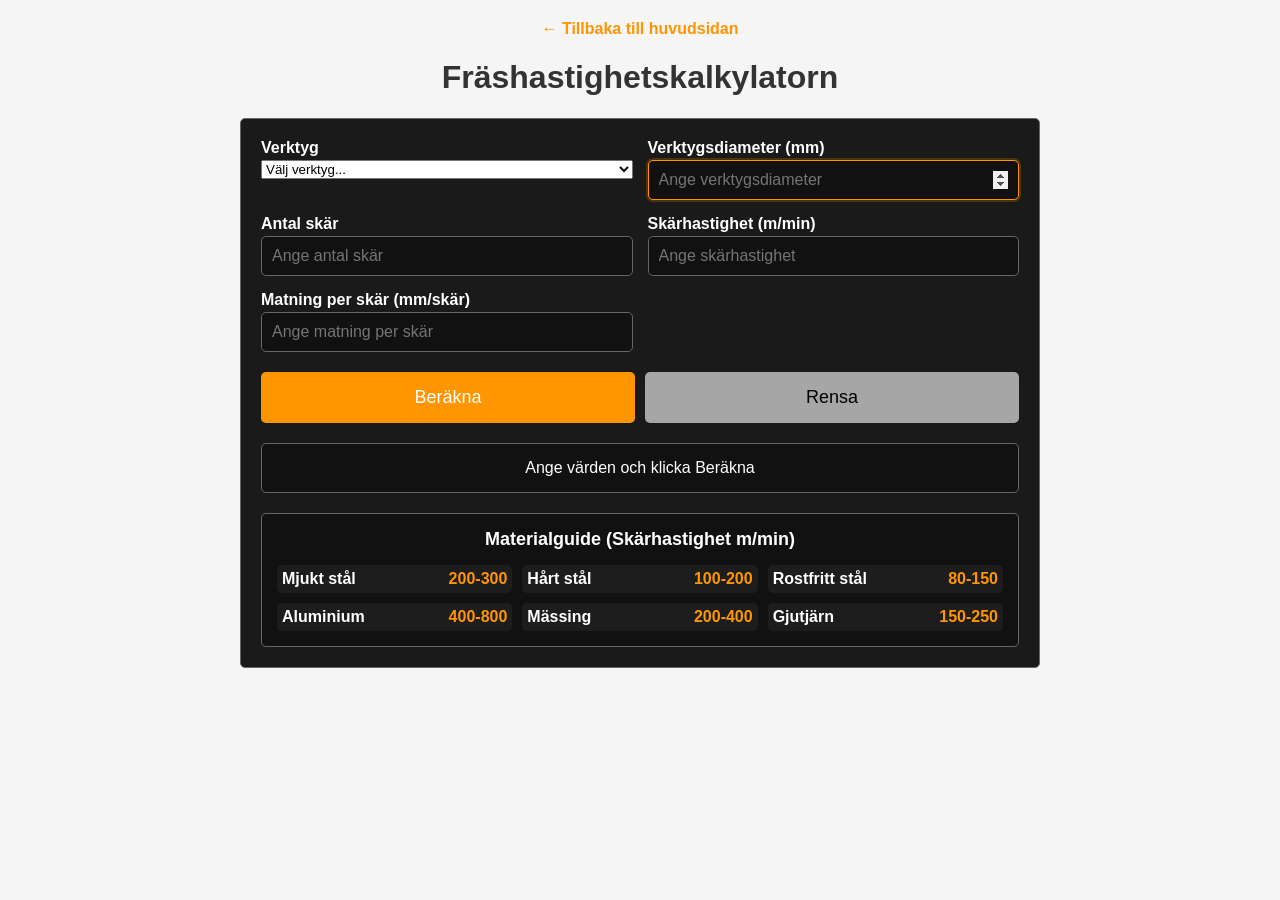
==== millspeed/index.html @ bcfd0c0b "added millingspeed" ====
<!DOCTYPE html>
<html lang="sv">
<head>
    <meta charset="UTF-8">
    <meta name="viewport" content="width=device-width, initial-scale=1.0">
    <title>Fräshastighetskalkylatorn</title>
    <link rel="stylesheet" href="style.css">
</head>
<body>
    <div class="navigation">
        <a href="../">← Tillbaka till huvudsidan</a>
    </div>

    <h1>Fräshastighetskalkylatorn</h1>

    <div class="milling-calculator">
        <div class="milling-calculator__inputs">
            <div class="input-group tool-select-group">
                <label for="toolSelect">Verktyg</label>
                <select id="toolSelect" onchange="handleToolSelection()">
                    <option value="">Välj verktyg...</option>
                    <option value="save">Spara verktyg...</option>
                </select>
            </div>

            <div class="input-group">
                <label for="toolDiameter">Verktygsdiameter (mm)</label>
                <input type="number" id="toolDiameter" step="any" placeholder="Ange verktygsdiameter">
            </div>

            <div class="input-group">
                <label for="numberOfTeeth">Antal skär</label>
                <input type="number" id="numberOfTeeth" step="1" min="1" placeholder="Ange antal skär">
            </div>

            <div class="input-group">
                <label for="cuttingSpeed">Skärhastighet (m/min)</label>
                <input type="number" id="cuttingSpeed" step="any" placeholder="Ange skärhastighet">
            </div>

            <div class="input-group">
                <label for="feedPerTooth">Matning per skär (mm/skär)</label>
                <input type="number" id="feedPerTooth" step="any" placeholder="Ange matning per skär">
            </div>
        </div>

        <div class="milling-calculator__controls">
            <button class="calculate-button" onclick="calculateMillingParameters()">Beräkna</button>
            <button class="clear-button" onclick="clearInputs()">Rensa</button>
        </div>

        <div class="milling-calculator__results">
            <div id="results" class="results">
                Ange värden och klicka Beräkna
            </div>
        </div>

        <div class="milling-calculator__material-guide">
            <h3>Materialguide (Skärhastighet m/min)</h3>
            <div class="material-grid">
                <div class="material-item">
                    <strong>Mjukt stål</strong>
                    <span>200-300</span>
                </div>
                <div class="material-item">
                    <strong>Hårt stål</strong>
                    <span>100-200</span>
                </div>
                <div class="material-item">
                    <strong>Rostfritt stål</strong>
                    <span>80-150</span>
                </div>
                <div class="material-item">
                    <strong>Aluminium</strong>
                    <span>400-800</span>
                </div>
                <div class="material-item">
                    <strong>Mässing</strong>
                    <span>200-400</span>
                </div>
                <div class="material-item">
                    <strong>Gjutjärn</strong>
                    <span>150-250</span>
                </div>
            </div>
        </div>
    </div>

    <script>
        function handleToolSelection() {
            const toolSelectElement = document.getElementById('toolSelect');
            const selectedValue = toolSelectElement.value;
            
            if (selectedValue === 'save') {
                saveCurrentTool();
                toolSelectElement.value = '';
            } else if (selectedValue && selectedValue !== 'save') {
                loadSavedTool(selectedValue);
            }
        }

        function saveCurrentTool() {
            const toolDiameterValue = document.getElementById('toolDiameter').value;
            const numberOfTeethValue = document.getElementById('numberOfTeeth').value;
            const cuttingSpeedValue = document.getElementById('cuttingSpeed').value;
            const feedPerToothValue = document.getElementById('feedPerTooth').value;

            if (!toolDiameterValue || !numberOfTeethValue || !cuttingSpeedValue || !feedPerToothValue) {
                alert('Fyll i alla fält innan du sparar verktyget');
                return;
            }

            const toolName = prompt('Ange namn för verktyget:');
            if (!toolName) return;

            const toolData = {
                diameter: toolDiameterValue,
                teeth: numberOfTeethValue,
                cuttingSpeed: cuttingSpeedValue,
                feedPerTooth: feedPerToothValue
            };

            localStorage.setItem(`millingTool_${toolName}`, JSON.stringify(toolData));
            updateToolSelectOptions();
        }

        function loadSavedTool(toolName) {
            const toolData = JSON.parse(localStorage.getItem(`millingTool_${toolName}`));
            if (toolData) {
                document.getElementById('toolDiameter').value = toolData.diameter;
                document.getElementById('numberOfTeeth').value = toolData.teeth;
                document.getElementById('cuttingSpeed').value = toolData.cuttingSpeed;
                document.getElementById('feedPerTooth').value = toolData.feedPerTooth;
            }
        }

        function updateToolSelectOptions() {
            const toolSelectElement = document.getElementById('toolSelect');
            const currentValue = toolSelectElement.value;
            
            toolSelectElement.innerHTML = '<option value="">Välj verktyg...</option>';
            
            for (let i = 0; i < localStorage.length; i++) {
                const key = localStorage.key(i);
                if (key.startsWith('millingTool_')) {
                    const toolName = key.replace('millingTool_', '');
                    const option = document.createElement('option');
                    option.value = toolName;
                    option.textContent = toolName;
                    toolSelectElement.appendChild(option);
                }
            }
            
            const saveOption = document.createElement('option');
            saveOption.value = 'save';
            saveOption.textContent = 'Spara verktyg...';
            toolSelectElement.appendChild(saveOption);
            
            toolSelectElement.value = currentValue;
        }

        function calculateMillingParameters() {
            const toolDiameterValue = parseFloat(document.getElementById('toolDiameter').value);
            const numberOfTeethValue = parseInt(document.getElementById('numberOfTeeth').value);
            const cuttingSpeedValue = parseFloat(document.getElementById('cuttingSpeed').value);
            const feedPerToothValue = parseFloat(document.getElementById('feedPerTooth').value);
            const resultsElement = document.getElementById('results');

            if (isNaN(toolDiameterValue) || isNaN(numberOfTeethValue) || isNaN(cuttingSpeedValue) || isNaN(feedPerToothValue)) {
                resultsElement.textContent = 'Vänligen ange giltiga värden för alla fält';
                resultsElement.className = 'results error';
                return;
            }

            if (toolDiameterValue <= 0 || numberOfTeethValue <= 0 || cuttingSpeedValue <= 0 || feedPerToothValue <= 0) {
                resultsElement.textContent = 'Alla värden måste vara större än noll';
                resultsElement.className = 'results error';
                return;
            }

            const rotationsPerMinute = (cuttingSpeedValue * 1000) / (Math.PI * toolDiameterValue);
            const feedRatePerMinute = rotationsPerMinute * numberOfTeethValue * feedPerToothValue;
            const feedRatePerRevolution = numberOfTeethValue * feedPerToothValue;

            resultsElement.innerHTML = `
                <div class="result-item">
                    <span class="result-label">Varvtal (RPM):</span>
                    <span class="result-value">${Math.round(rotationsPerMinute)}</span>
                </div>
                <div class="result-item">
                    <span class="result-label">Matningshastighet (mm/min):</span>
                    <span class="result-value">${Math.round(feedRatePerMinute)}</span>
                </div>
                <div class="result-item">
                    <span class="result-label">Matning per varv (mm/varv):</span>
                    <span class="result-value">${feedRatePerRevolution.toFixed(3)}</span>
                </div>
            `;
            resultsElement.className = 'results';
        }

        function clearInputs() {
            document.getElementById('toolSelect').value = '';
            document.getElementById('toolDiameter').value = '';
            document.getElementById('numberOfTeeth').value = '';
            document.getElementById('cuttingSpeed').value = '';
            document.getElementById('feedPerTooth').value = '';
            
            const resultsElement = document.getElementById('results');
            resultsElement.textContent = 'Ange värden och klicka Beräkna';
            resultsElement.className = 'results';
            
            document.getElementById('toolDiameter').focus();
        }

        document.addEventListener('keydown', function(event) {
            if (event.key === 'Enter') {
                event.preventDefault();
                calculateMillingParameters();
            } else if (event.key === 'Escape') {
                event.preventDefault();
                clearInputs();
            }
        });

        document.addEventListener('DOMContentLoaded', function() {
            updateToolSelectOptions();
            document.getElementById('toolDiameter').focus();
        });
    </script>
</body>
</html>
---- millspeed/style.css ----
@import url('../style.css');

:root {
    --primary-color: #ff9500;
    --primary-color-hover: #e68400;
    --secondary-color: #a6a6a6;
    --secondary-color-hover: #999;
    --text-color: #ffffff;
    --text-color-secondary: #000000;
    --border-color: #666;
    --border-color-light: #333;
    --background-dark: #111;
    --background-calculator: #1a1a1a;
    
    --spacing-xs: 3px;
    --spacing-sm: 5px;
    --spacing-md: 10px;
    --spacing-lg: 15px;
    --spacing-xl: 20px;
    
    --font-size-sm: 12px;
    --font-size-md: 16px;
    --font-size-lg: 18px;
    
    --border-radius: 5px;
}

.milling-calculator {
    display: flex;
    flex-direction: column;
    gap: var(--spacing-xl);
    max-width: 800px;
    margin: 0 auto;
    padding: var(--spacing-xl);
    background-color: var(--background-calculator);
    border-radius: var(--border-radius);
    border: 1px solid var(--border-color);

    input[type="number"] {
        background-color: var(--background-dark);
        border: 1px solid var(--border-color);
        border-radius: var(--border-radius);
        color: var(--text-color);
        padding: var(--spacing-md);
        font-size: var(--font-size-md);
        width: 100%;
        box-sizing: border-box;
        
        &:focus {
            outline: none;
            border-color: var(--primary-color);
            box-shadow: 0 0 0 2px rgba(255, 149, 0, 0.2);
        }
    }

    label {
        color: var(--text-color);
        font-size: var(--font-size-md);
        font-weight: bold;
        margin-bottom: var(--spacing-xs);
        display: block;
    }

    .input-group {
        display: flex;
        flex-direction: column;
    }
}

.milling-calculator__inputs {
    display: grid;
    grid-template-columns: repeat(2, 1fr);
    gap: var(--spacing-lg);
}

.milling-calculator__controls {
    display: flex;
    gap: var(--spacing-md);
    justify-content: center;
}

.calculate-button {
    flex: 1;
    padding: var(--spacing-lg);
    font-size: var(--font-size-lg);
    background-color: var(--primary-color);
    color: var(--text-color);
    border: none;
    border-radius: var(--border-radius);
    cursor: pointer;
    transition: background-color 0.2s;

    &:hover {
        background-color: var(--primary-color-hover);
    }
}

.clear-button {
    flex: 1;
    padding: var(--spacing-lg);
    font-size: var(--font-size-lg);
    background-color: var(--secondary-color);
    color: var(--text-color-secondary);
    border: none;
    border-radius: var(--border-radius);
    cursor: pointer;
    transition: background-color 0.2s;

    &:hover {
        background-color: var(--secondary-color-hover);
    }
}

.results {
    padding: var(--spacing-lg);
    background-color: var(--background-dark);
    border-radius: var(--border-radius);
    border: 1px solid var(--border-color);
    color: var(--text-color);
    font-size: var(--font-size-md);
    text-align: center;

    &.error {
        background-color: rgba(220, 38, 38, 0.1);
        border-color: #dc2626;
        color: #fca5a5;
    }
}

.result-item {
    display: flex;
    justify-content: space-between;
    padding: var(--spacing-sm) 0;
    border-bottom: 1px solid var(--border-color-light);

    &:last-child {
        border-bottom: none;
    }
}

.result-label {
    font-weight: bold;
}

.result-value {
    color: var(--primary-color);
    font-weight: bold;
}

.milling-calculator__material-guide {
    background-color: var(--background-dark);
    padding: var(--spacing-lg);
    border-radius: var(--border-radius);
    border: 1px solid var(--border-color);

    h3 {
        color: var(--text-color);
        margin: 0 0 var(--spacing-lg) 0;
        font-size: var(--font-size-lg);
    }
}

.material-grid {
    display: grid;
    grid-template-columns: repeat(auto-fit, minmax(200px, 1fr));
    gap: var(--spacing-md);
}

.material-item {
    display: flex;
    justify-content: space-between;
    padding: var(--spacing-sm);
    background-color: rgba(255, 255, 255, 0.05);
    border-radius: var(--border-radius);
    color: var(--text-color);

    strong {
        color: var(--text-color);
    }

    span {
        color: var(--primary-color);
        font-weight: bold;
    }
}

@media (max-width: 768px) {
    .milling-calculator {
        margin: var(--spacing-md);
        padding: var(--spacing-lg);
    }

    .milling-calculator__inputs {
        grid-template-columns: 1fr;
    }

    .milling-calculator__controls {
        flex-direction: column;
    }

    .material-grid {
        grid-template-columns: 1fr;
    }
}

@media (max-width: 480px) {
    .milling-calculator {
        margin: var(--spacing-sm);
        padding: var(--spacing-md);
    }
}
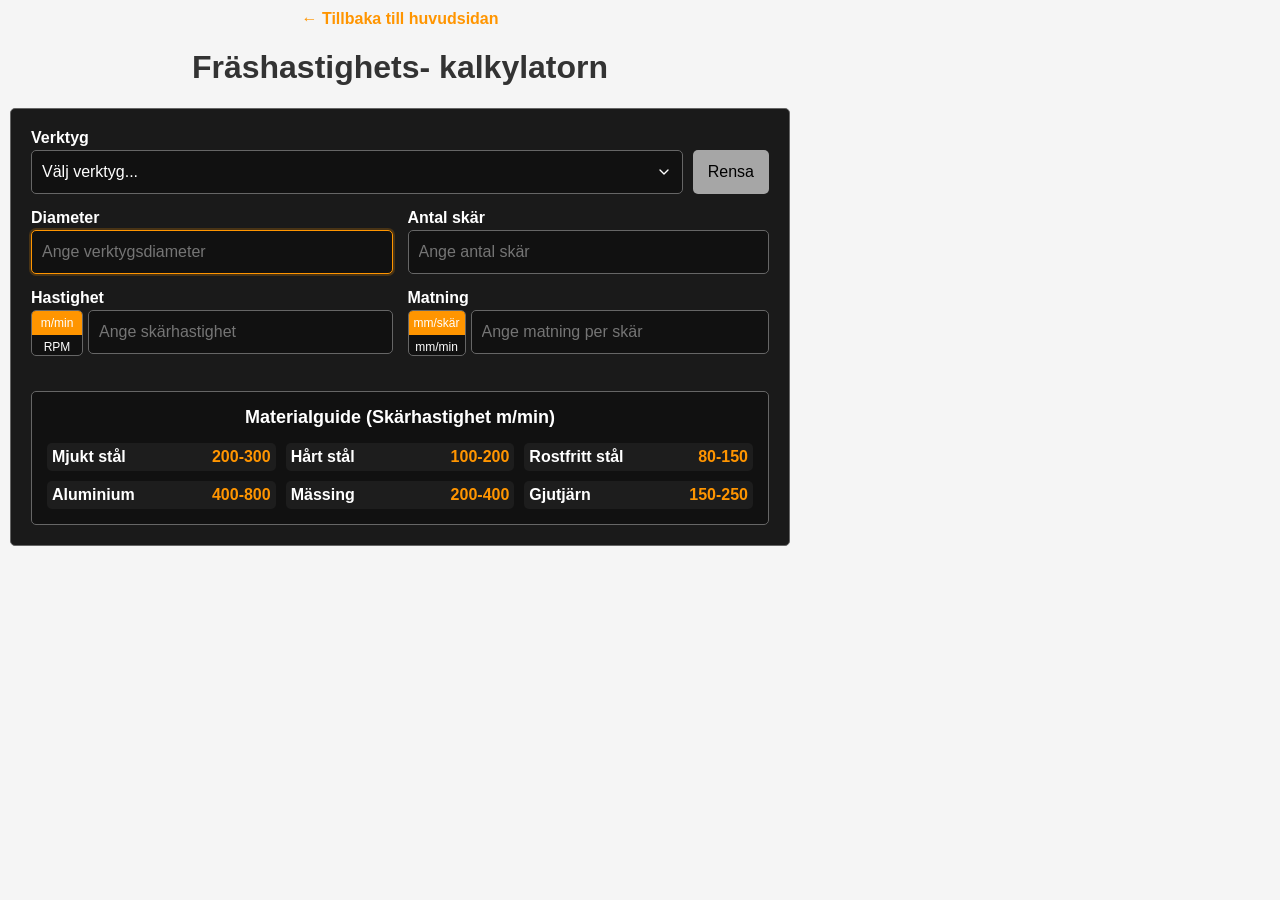
==== commit 24dca731: "mill calc good" ====
--- a/millspeed/index.html
+++ b/millspeed/index.html
@@ -3,7 +3,7 @@
 <head>
     <meta charset="UTF-8">
     <meta name="viewport" content="width=device-width, initial-scale=1.0">
-    <title>Fräshastighetskalkylatorn</title>
+    <title>Fräshastighets- kalkylatorn</title>
     <link rel="stylesheet" href="style.css">
 </head>
 <body>
@@ -11,47 +11,65 @@
         <a href="../">← Tillbaka till huvudsidan</a>
     </div>
 
-    <h1>Fräshastighetskalkylatorn</h1>
+    <h1>Fräshastighets- kalkylatorn</h1>
 
     <div class="milling-calculator">
         <div class="milling-calculator__inputs">
             <div class="input-group tool-select-group">
                 <label for="toolSelect">Verktyg</label>
-                <select id="toolSelect" onchange="handleToolSelection()">
-                    <option value="">Välj verktyg...</option>
-                    <option value="save">Spara verktyg...</option>
-                </select>
-            </div>
-
-            <div class="input-group">
-                <label for="toolDiameter">Verktygsdiameter (mm)</label>
-                <input type="number" id="toolDiameter" step="any" placeholder="Ange verktygsdiameter">
-            </div>
-
-            <div class="input-group">
+                <div class="tool-select-row">
+                    <select id="toolSelect" onchange="handleToolSelection()">
+                        <option value="">Välj verktyg...</option>
+                        <option value="save">Spara verktyg...</option>
+                    </select>
+                    <button class="clear-button" onclick="clearInputs()">Rensa</button>
+                </div>
+            </div>
+
+            <div class="input-group tool-diameter-group">
+                <label for="toolDiameter">Diameter</label>
+                <input type="number" id="toolDiameter" step="any" placeholder="Ange verktygsdiameter" oninput="calculateInRealTime()">
+            </div>
+
+            <div class="input-group number-of-teeth-group">
                 <label for="numberOfTeeth">Antal skär</label>
-                <input type="number" id="numberOfTeeth" step="1" min="1" placeholder="Ange antal skär">
-            </div>
-
-            <div class="input-group">
-                <label for="cuttingSpeed">Skärhastighet (m/min)</label>
-                <input type="number" id="cuttingSpeed" step="any" placeholder="Ange skärhastighet">
-            </div>
-
-            <div class="input-group">
-                <label for="feedPerTooth">Matning per skär (mm/skär)</label>
-                <input type="number" id="feedPerTooth" step="any" placeholder="Ange matning per skär">
-            </div>
-        </div>
-
-        <div class="milling-calculator__controls">
-            <button class="calculate-button" onclick="calculateMillingParameters()">Beräkna</button>
-            <button class="clear-button" onclick="clearInputs()">Rensa</button>
-        </div>
-
-        <div class="milling-calculator__results">
-            <div id="results" class="results">
-                Ange värden och klicka Beräkna
+                <input type="number" id="numberOfTeeth" step="1" min="1" placeholder="Ange antal skär" oninput="calculateInRealTime()">
+            </div>
+
+            <div class="input-group speed-group">
+                <div class="input-header">
+                    <label>Hastighet</label>
+                </div>
+                <div class="input-content">
+                    <div class="toggle-switch">
+                        <input type="radio" id="speedModeCutting" name="speedMode" value="cutting" checked onchange="handleSpeedModeChange()">
+                        <label for="speedModeCutting">m/min</label>
+                        <input type="radio" id="speedModeRpm" name="speedMode" value="rpm" onchange="handleSpeedModeChange()">
+                        <label for="speedModeRpm">RPM</label>
+                    </div>
+                    <div class="input-with-result">
+                        <input type="number" id="speedInput" step="any" placeholder="Ange skärhastighet" oninput="calculateInRealTime()">
+                        <div id="speedResult" class="result-display"></div>
+                    </div>
+                </div>
+            </div>
+
+            <div class="input-group feed-group">
+                <div class="input-header">
+                    <label>Matning</label>
+                </div>
+                <div class="input-content">
+                    <div class="toggle-switch">
+                        <input type="radio" id="feedModePerTooth" name="feedMode" value="perTooth" checked onchange="handleFeedModeChange()">
+                        <label for="feedModePerTooth">mm/skär</label>
+                        <input type="radio" id="feedModePerMinute" name="feedMode" value="perMinute" onchange="handleFeedModeChange()">
+                        <label for="feedModePerMinute">mm/min</label>
+                    </div>
+                    <div class="input-with-result">
+                        <input type="number" id="feedInput" step="any" placeholder="Ange matning per skär" oninput="calculateInRealTime()">
+                        <div id="feedResult" class="result-display"></div>
+                    </div>
+                </div>
             </div>
         </div>
 
@@ -102,10 +120,12 @@
         function saveCurrentTool() {
             const toolDiameterValue = document.getElementById('toolDiameter').value;
             const numberOfTeethValue = document.getElementById('numberOfTeeth').value;
-            const cuttingSpeedValue = document.getElementById('cuttingSpeed').value;
-            const feedPerToothValue = document.getElementById('feedPerTooth').value;
-
-            if (!toolDiameterValue || !numberOfTeethValue || !cuttingSpeedValue || !feedPerToothValue) {
+            const speedInputValue = document.getElementById('speedInput').value;
+            const feedInputValue = document.getElementById('feedInput').value;
+            const speedMode = document.querySelector('input[name="speedMode"]:checked').value;
+            const feedMode = document.querySelector('input[name="feedMode"]:checked').value;
+
+            if (!toolDiameterValue || !numberOfTeethValue || !speedInputValue || !feedInputValue) {
                 alert('Fyll i alla fält innan du sparar verktyget');
                 return;
             }
@@ -116,8 +136,10 @@
             const toolData = {
                 diameter: toolDiameterValue,
                 teeth: numberOfTeethValue,
-                cuttingSpeed: cuttingSpeedValue,
-                feedPerTooth: feedPerToothValue
+                speedInput: speedInputValue,
+                feedInput: feedInputValue,
+                speedMode: speedMode,
+                feedMode: feedMode
             };
 
             localStorage.setItem(`millingTool_${toolName}`, JSON.stringify(toolData));
@@ -127,10 +149,22 @@
         function loadSavedTool(toolName) {
             const toolData = JSON.parse(localStorage.getItem(`millingTool_${toolName}`));
             if (toolData) {
-                document.getElementById('toolDiameter').value = toolData.diameter;
-                document.getElementById('numberOfTeeth').value = toolData.teeth;
-                document.getElementById('cuttingSpeed').value = toolData.cuttingSpeed;
-                document.getElementById('feedPerTooth').value = toolData.feedPerTooth;
+                document.getElementById('toolDiameter').value = toolData.diameter || '';
+                document.getElementById('numberOfTeeth').value = toolData.teeth || '';
+                document.getElementById('speedInput').value = toolData.speedInput || '';
+                document.getElementById('feedInput').value = toolData.feedInput || '';
+                
+                if (toolData.speedMode) {
+                    document.getElementById(toolData.speedMode === 'cutting' ? 'speedModeCutting' : 'speedModeRpm').checked = true;
+                    handleSpeedModeChange();
+                }
+                
+                if (toolData.feedMode) {
+                    document.getElementById(toolData.feedMode === 'perTooth' ? 'feedModePerTooth' : 'feedModePerMinute').checked = true;
+                    handleFeedModeChange();
+                }
+                
+                calculateInRealTime();
             }
         }
 
@@ -159,65 +193,93 @@
             toolSelectElement.value = currentValue;
         }
 
-        function calculateMillingParameters() {
+        function handleSpeedModeChange() {
+            const speedMode = document.querySelector('input[name="speedMode"]:checked').value;
+            const speedInput = document.getElementById('speedInput');
+            
+            if (speedMode === 'cutting') {
+                speedInput.placeholder = 'Ange skärhastighet';
+            } else {
+                speedInput.placeholder = 'Ange varvtal';
+            }
+            
+            calculateInRealTime();
+        }
+
+        function handleFeedModeChange() {
+            const feedMode = document.querySelector('input[name="feedMode"]:checked').value;
+            const feedInput = document.getElementById('feedInput');
+            
+            if (feedMode === 'perTooth') {
+                feedInput.placeholder = 'Ange matning per skär';
+            } else {
+                feedInput.placeholder = 'Ange matning per minut';
+            }
+            
+            calculateInRealTime();
+        }
+
+        function calculateInRealTime() {
             const toolDiameterValue = parseFloat(document.getElementById('toolDiameter').value);
             const numberOfTeethValue = parseInt(document.getElementById('numberOfTeeth').value);
-            const cuttingSpeedValue = parseFloat(document.getElementById('cuttingSpeed').value);
-            const feedPerToothValue = parseFloat(document.getElementById('feedPerTooth').value);
-            const resultsElement = document.getElementById('results');
-
-            if (isNaN(toolDiameterValue) || isNaN(numberOfTeethValue) || isNaN(cuttingSpeedValue) || isNaN(feedPerToothValue)) {
-                resultsElement.textContent = 'Vänligen ange giltiga värden för alla fält';
-                resultsElement.className = 'results error';
+            const speedInputValue = parseFloat(document.getElementById('speedInput').value);
+            const feedInputValue = parseFloat(document.getElementById('feedInput').value);
+            const speedMode = document.querySelector('input[name="speedMode"]:checked').value;
+            const feedMode = document.querySelector('input[name="feedMode"]:checked').value;
+            
+            const speedResult = document.getElementById('speedResult');
+            const feedResult = document.getElementById('feedResult');
+            
+            speedResult.textContent = '';
+            feedResult.textContent = '';
+            
+            if (isNaN(toolDiameterValue) || toolDiameterValue <= 0 || 
+                isNaN(numberOfTeethValue) || numberOfTeethValue <= 0 ||
+                isNaN(speedInputValue) || speedInputValue <= 0) {
                 return;
             }
-
-            if (toolDiameterValue <= 0 || numberOfTeethValue <= 0 || cuttingSpeedValue <= 0 || feedPerToothValue <= 0) {
-                resultsElement.textContent = 'Alla värden måste vara större än noll';
-                resultsElement.className = 'results error';
-                return;
-            }
-
-            const rotationsPerMinute = (cuttingSpeedValue * 1000) / (Math.PI * toolDiameterValue);
-            const feedRatePerMinute = rotationsPerMinute * numberOfTeethValue * feedPerToothValue;
-            const feedRatePerRevolution = numberOfTeethValue * feedPerToothValue;
-
-            resultsElement.innerHTML = `
-                <div class="result-item">
-                    <span class="result-label">Varvtal (RPM):</span>
-                    <span class="result-value">${Math.round(rotationsPerMinute)}</span>
-                </div>
-                <div class="result-item">
-                    <span class="result-label">Matningshastighet (mm/min):</span>
-                    <span class="result-value">${Math.round(feedRatePerMinute)}</span>
-                </div>
-                <div class="result-item">
-                    <span class="result-label">Matning per varv (mm/varv):</span>
-                    <span class="result-value">${feedRatePerRevolution.toFixed(3)}</span>
-                </div>
-            `;
-            resultsElement.className = 'results';
+            
+            let calculatedRotationsPerMinute;
+            
+            if (speedMode === 'cutting') {
+                calculatedRotationsPerMinute = (speedInputValue * 1000) / (Math.PI * toolDiameterValue);
+                speedResult.textContent = `${Math.round(calculatedRotationsPerMinute)} RPM`;
+            } else {
+                const calculatedCuttingSpeed = (speedInputValue * Math.PI * toolDiameterValue) / 1000;
+                speedResult.textContent = `${Math.round(calculatedCuttingSpeed * 10) / 10} m/min`;
+                calculatedRotationsPerMinute = speedInputValue;
+            }
+            
+            if (!isNaN(feedInputValue) && feedInputValue > 0) {
+                if (feedMode === 'perTooth') {
+                    const calculatedFeedRatePerMinute = calculatedRotationsPerMinute * numberOfTeethValue * feedInputValue;
+                    feedResult.textContent = `${Math.round(calculatedFeedRatePerMinute)} mm/min`;
+                } else {
+                    const calculatedFeedPerTooth = feedInputValue / (calculatedRotationsPerMinute * numberOfTeethValue);
+                    feedResult.textContent = `${Math.round(calculatedFeedPerTooth * 1000) / 1000} mm/skär`;
+                }
+            }
         }
 
         function clearInputs() {
             document.getElementById('toolSelect').value = '';
             document.getElementById('toolDiameter').value = '';
             document.getElementById('numberOfTeeth').value = '';
-            document.getElementById('cuttingSpeed').value = '';
-            document.getElementById('feedPerTooth').value = '';
-            
-            const resultsElement = document.getElementById('results');
-            resultsElement.textContent = 'Ange värden och klicka Beräkna';
-            resultsElement.className = 'results';
+            document.getElementById('speedInput').value = '';
+            document.getElementById('feedInput').value = '';
+            document.getElementById('speedResult').textContent = '';
+            document.getElementById('feedResult').textContent = '';
+            
+            document.getElementById('speedModeCutting').checked = true;
+            document.getElementById('feedModePerTooth').checked = true;
+            handleSpeedModeChange();
+            handleFeedModeChange();
             
             document.getElementById('toolDiameter').focus();
         }
 
         document.addEventListener('keydown', function(event) {
-            if (event.key === 'Enter') {
-                event.preventDefault();
-                calculateMillingParameters();
-            } else if (event.key === 'Escape') {
+            if (event.key === 'Escape') {
                 event.preventDefault();
                 clearInputs();
             }
--- a/millspeed/style.css
+++ b/millspeed/style.css
@@ -1,28 +1,13 @@
 @import url('../style.css');
 
-:root {
-    --primary-color: #ff9500;
-    --primary-color-hover: #e68400;
-    --secondary-color: #a6a6a6;
-    --secondary-color-hover: #999;
-    --text-color: #ffffff;
-    --text-color-secondary: #000000;
-    --border-color: #666;
-    --border-color-light: #333;
-    --background-dark: #111;
-    --background-calculator: #1a1a1a;
-    
-    --spacing-xs: 3px;
-    --spacing-sm: 5px;
-    --spacing-md: 10px;
-    --spacing-lg: 15px;
-    --spacing-xl: 20px;
-    
-    --font-size-sm: 12px;
-    --font-size-md: 16px;
-    --font-size-lg: 18px;
-    
-    --border-radius: 5px;
+input[type="number"] {
+    -moz-appearance: textfield;
+}
+
+input[type="number"]::-webkit-outer-spin-button,
+input[type="number"]::-webkit-inner-spin-button {
+    -webkit-appearance: none;
+    margin: 0;
 }
 
 .milling-calculator {
@@ -35,8 +20,9 @@
     background-color: var(--background-calculator);
     border-radius: var(--border-radius);
     border: 1px solid var(--border-color);
-
-    input[type="number"] {
+    box-sizing: border-box;
+
+    input[type="number"], select {
         background-color: var(--background-dark);
         border: 1px solid var(--border-color);
         border-radius: var(--border-radius);
@@ -44,6 +30,7 @@
         padding: var(--spacing-md);
         font-size: var(--font-size-md);
         width: 100%;
+        height: var(--input-height);
         box-sizing: border-box;
         
         &:focus {
@@ -53,6 +40,22 @@
         }
     }
 
+    select {
+        cursor: pointer;
+        appearance: none;
+        background-image: url("data:image/svg+xml;charset=UTF-8,%3csvg xmlns='http://www.w3.org/2000/svg' viewBox='0 0 24 24' fill='none' stroke='%23ffffff' stroke-width='2' stroke-linecap='round' stroke-linejoin='round'%3e%3cpolyline points='6,9 12,15 18,9'%3e%3c/polyline%3e%3c/svg%3e");
+        background-repeat: no-repeat;
+        background-position: right var(--spacing-md) center;
+        background-size: 16px;
+        padding-right: calc(var(--spacing-md) * 3);
+        
+        option {
+            background-color: var(--background-dark);
+            color: var(--text-color);
+            padding: var(--spacing-sm);
+        }
+    }
+
     label {
         color: var(--text-color);
         font-size: var(--font-size-md);
@@ -67,84 +70,123 @@
     }
 }
 
+.tool-select-group {
+    grid-column: 1 / -1;
+}
+
+.tool-diameter-group {
+    grid-column: 1;
+    grid-row: 2;
+}
+
+.number-of-teeth-group {
+    grid-column: 2;
+    grid-row: 2;
+}
+
+.speed-group {
+    grid-column: 1;
+    grid-row: 3;
+}
+
+.feed-group {
+    grid-column: 2;
+    grid-row: 3;
+}
+
+.input-content {
+    display: flex;
+    align-items: stretch;
+    gap: var(--spacing-sm);
+}
+
+.toggle-switch {
+    display: flex;
+    flex-direction: column;
+    background-color: var(--background-dark);
+    border: 1px solid var(--border-color);
+    border-radius: var(--border-radius);
+    overflow: hidden;
+    height: var(--input-height);
+    min-width: 50px;
+
+    input[type="radio"] {
+        display: none;
+    }
+
+    label {
+        padding: var(--spacing-sm) var(--spacing-sm);
+        background-color: transparent;
+        color: var(--text-color);
+        font-size: var(--font-size-sm);
+        font-weight: normal;
+        cursor: pointer;
+        transition: background-color 0.2s;
+        margin: 0;
+        border: none;
+        display: flex;
+        align-items: center;
+        justify-content: center;
+        text-align: center;
+        flex: 1;
+    }
+
+    input[type="radio"]:checked + label {
+        background-color: var(--primary-color);
+        color: var(--text-color);
+    }
+
+    label:hover {
+        background-color: rgba(255, 149, 0, 0.1);
+    }
+}
+
+.input-with-result {
+    flex: 1;
+}
+
+.result-display {
+    text-align: right;
+    color: var(--primary-color);
+    font-size: var(--font-size-sm);
+    font-weight: bold;
+    margin-top: var(--spacing-xs);
+    min-height: calc(var(--font-size-sm) * 1.2);
+    padding-right: var(--spacing-md);
+}
+
 .milling-calculator__inputs {
     display: grid;
     grid-template-columns: repeat(2, 1fr);
     gap: var(--spacing-lg);
 }
 
-.milling-calculator__controls {
+.tool-select-row {
     display: flex;
     gap: var(--spacing-md);
-    justify-content: center;
-}
-
-.calculate-button {
+    align-items: stretch;
+}
+
+.tool-select-row select {
     flex: 1;
-    padding: var(--spacing-lg);
-    font-size: var(--font-size-lg);
-    background-color: var(--primary-color);
-    color: var(--text-color);
-    border: none;
-    border-radius: var(--border-radius);
-    cursor: pointer;
-    transition: background-color 0.2s;
-
-    &:hover {
-        background-color: var(--primary-color-hover);
-    }
-}
-
-.clear-button {
-    flex: 1;
-    padding: var(--spacing-lg);
-    font-size: var(--font-size-lg);
+}
+
+.tool-select-row .clear-button {
+    flex: 0 0 auto;
+    padding: var(--spacing-md) var(--spacing-lg);
+    font-size: var(--font-size-md);
     background-color: var(--secondary-color);
     color: var(--text-color-secondary);
     border: none;
     border-radius: var(--border-radius);
     cursor: pointer;
     transition: background-color 0.2s;
+    height: var(--input-height);
+    white-space: nowrap;
 
     &:hover {
         background-color: var(--secondary-color-hover);
     }
-}
-
-.results {
-    padding: var(--spacing-lg);
-    background-color: var(--background-dark);
-    border-radius: var(--border-radius);
-    border: 1px solid var(--border-color);
-    color: var(--text-color);
-    font-size: var(--font-size-md);
-    text-align: center;
-
-    &.error {
-        background-color: rgba(220, 38, 38, 0.1);
-        border-color: #dc2626;
-        color: #fca5a5;
-    }
-}
-
-.result-item {
-    display: flex;
-    justify-content: space-between;
-    padding: var(--spacing-sm) 0;
-    border-bottom: 1px solid var(--border-color-light);
-
-    &:last-child {
-        border-bottom: none;
-    }
-}
-
-.result-label {
-    font-weight: bold;
-}
-
-.result-value {
-    color: var(--primary-color);
-    font-weight: bold;
 }
 
 .milling-calculator__material-guide {
@@ -190,22 +232,30 @@
         padding: var(--spacing-lg);
     }
 
-    .milling-calculator__inputs {
-        grid-template-columns: 1fr;
-    }
-
-    .milling-calculator__controls {
-        flex-direction: column;
-    }
-
     .material-grid {
         grid-template-columns: 1fr;
     }
+
+    .milling-calculator__inputs {
+        grid-template-columns: repeat(2, 1fr);
+    }
+
+    .tool-select-group {
+        grid-column: 1 / -1;
+    }
 }
 
 @media (max-width: 480px) {
     .milling-calculator {
-        margin: var(--spacing-sm);
+        margin: var(--spacing-xs);
         padding: var(--spacing-md);
     }
-}
+
+    .toggle-switch {
+        min-width: 45px;
+    }
+
+    .toggle-switch label {
+        padding: var(--spacing-xs) var(--spacing-xs);
+    }
+}
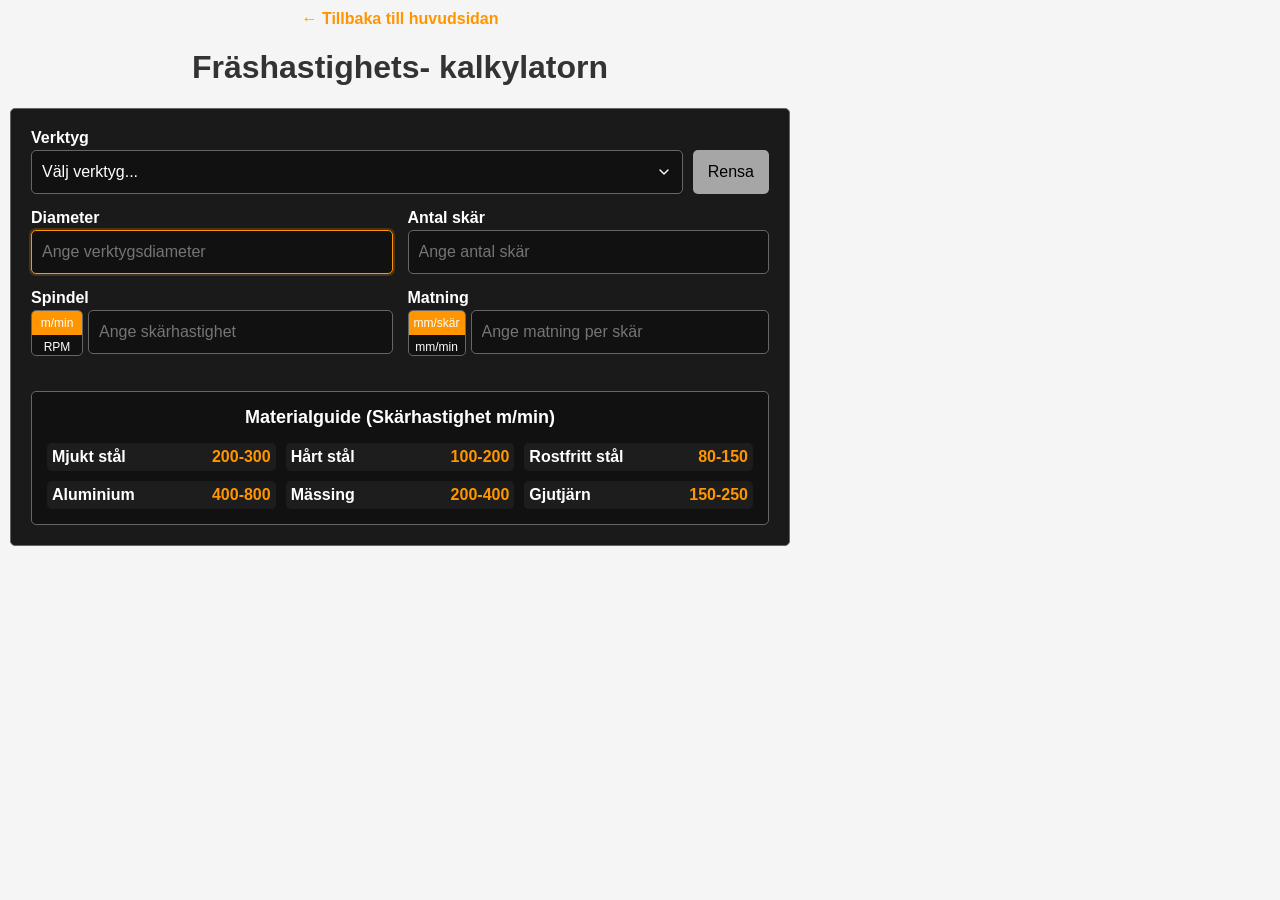
==== commit edb2daa4: "changed label "hastighet" to "spindel"" ====
--- a/millspeed/index.html
+++ b/millspeed/index.html
@@ -38,7 +38,7 @@
 
             <div class="input-group speed-group">
                 <div class="input-header">
-                    <label>Hastighet</label>
+                    <label>Spindel</label>
                 </div>
                 <div class="input-content">
                     <div class="toggle-switch">
@@ -196,11 +196,25 @@
         function handleSpeedModeChange() {
             const speedMode = document.querySelector('input[name="speedMode"]:checked').value;
             const speedInput = document.getElementById('speedInput');
-            
-            if (speedMode === 'cutting') {
-                speedInput.placeholder = 'Ange skärhastighet';
+            const currentValue = parseFloat(speedInput.value);
+            const toolDiameterValue = parseFloat(document.getElementById('toolDiameter').value);
+            
+            if (!isNaN(currentValue) && currentValue > 0 && !isNaN(toolDiameterValue) && toolDiameterValue > 0) {
+                if (speedMode === 'cutting') {
+                    const convertedCuttingSpeed = (currentValue * Math.PI * toolDiameterValue) / 1000;
+                    speedInput.value = Math.round(convertedCuttingSpeed * 10) / 10;
+                    speedInput.placeholder = 'Ange skärhastighet';
+                } else {
+                    const convertedRotationsPerMinute = (currentValue * 1000) / (Math.PI * toolDiameterValue);
+                    speedInput.value = Math.round(convertedRotationsPerMinute);
+                    speedInput.placeholder = 'Ange varvtal';
+                }
             } else {
-                speedInput.placeholder = 'Ange varvtal';
+                if (speedMode === 'cutting') {
+                    speedInput.placeholder = 'Ange skärhastighet';
+                } else {
+                    speedInput.placeholder = 'Ange varvtal';
+                }
             }
             
             calculateInRealTime();
@@ -209,11 +223,39 @@
         function handleFeedModeChange() {
             const feedMode = document.querySelector('input[name="feedMode"]:checked').value;
             const feedInput = document.getElementById('feedInput');
-            
-            if (feedMode === 'perTooth') {
-                feedInput.placeholder = 'Ange matning per skär';
+            const currentValue = parseFloat(feedInput.value);
+            const toolDiameterValue = parseFloat(document.getElementById('toolDiameter').value);
+            const numberOfTeethValue = parseInt(document.getElementById('numberOfTeeth').value);
+            const speedInputValue = parseFloat(document.getElementById('speedInput').value);
+            const speedMode = document.querySelector('input[name="speedMode"]:checked').value;
+            
+            if (!isNaN(currentValue) && currentValue > 0 && 
+                !isNaN(toolDiameterValue) && toolDiameterValue > 0 &&
+                !isNaN(numberOfTeethValue) && numberOfTeethValue > 0 &&
+                !isNaN(speedInputValue) && speedInputValue > 0) {
+                
+                let rotationsPerMinute;
+                if (speedMode === 'cutting') {
+                    rotationsPerMinute = (speedInputValue * 1000) / (Math.PI * toolDiameterValue);
+                } else {
+                    rotationsPerMinute = speedInputValue;
+                }
+                
+                if (feedMode === 'perTooth') {
+                    const convertedFeedPerTooth = currentValue / (rotationsPerMinute * numberOfTeethValue);
+                    feedInput.value = Math.round(convertedFeedPerTooth * 1000) / 1000;
+                    feedInput.placeholder = 'Ange matning per skär';
+                } else {
+                    const convertedFeedRatePerMinute = currentValue * rotationsPerMinute * numberOfTeethValue;
+                    feedInput.value = Math.round(convertedFeedRatePerMinute);
+                    feedInput.placeholder = 'Ange matning per minut';
+                }
             } else {
-                feedInput.placeholder = 'Ange matning per minut';
+                if (feedMode === 'perTooth') {
+                    feedInput.placeholder = 'Ange matning per skär';
+                } else {
+                    feedInput.placeholder = 'Ange matning per minut';
+                }
             }
             
             calculateInRealTime();
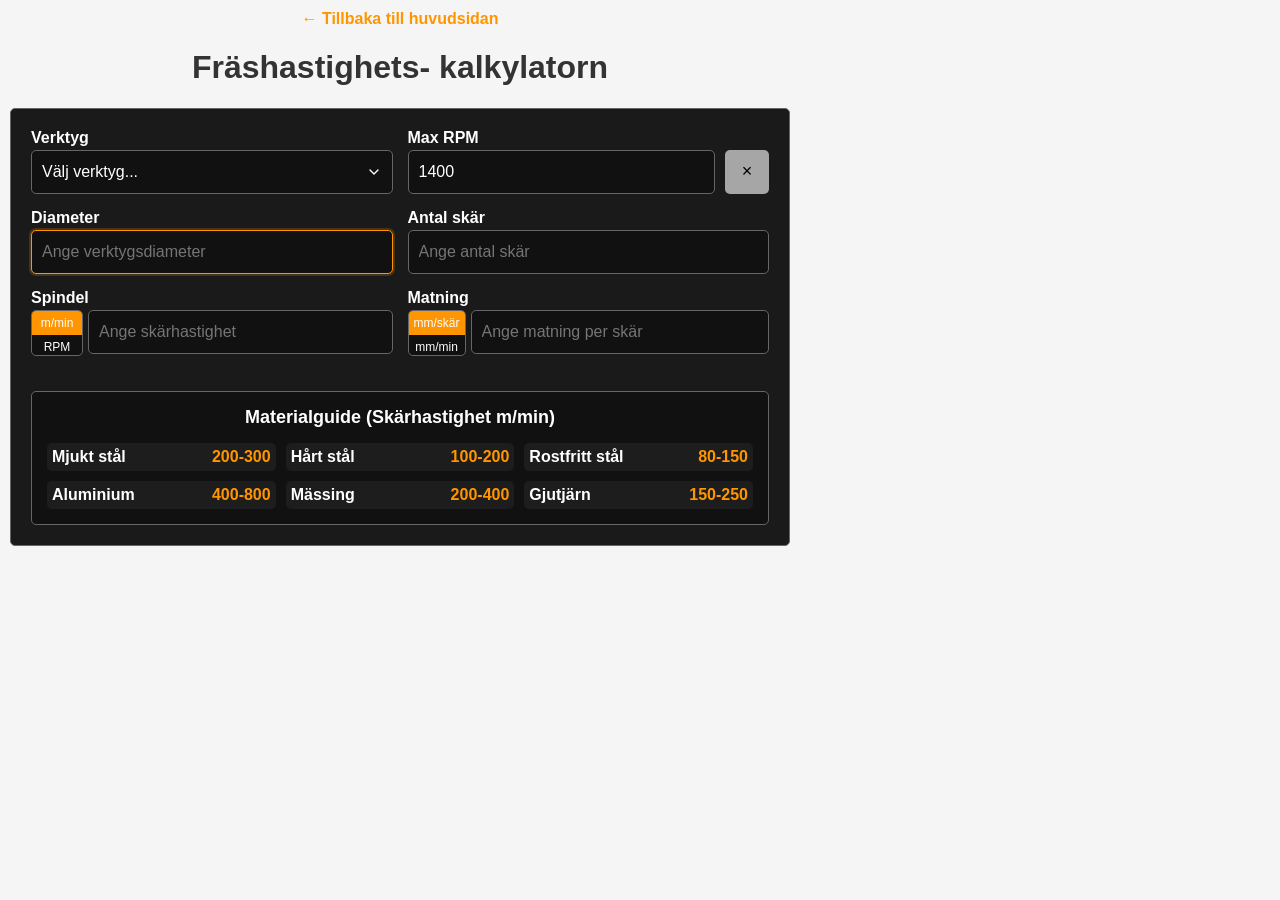
==== commit 9c12890f: "added RPM" ====
--- a/millspeed/index.html
+++ b/millspeed/index.html
@@ -16,13 +16,21 @@
     <div class="milling-calculator">
         <div class="milling-calculator__inputs">
             <div class="input-group tool-select-group">
-                <label for="toolSelect">Verktyg</label>
+                <div class="tool-select-labels">
+                    <label for="toolSelect">Verktyg</label>
+                    <label for="maxRpm">Max RPM</label>
+                </div>
                 <div class="tool-select-row">
-                    <select id="toolSelect" onchange="handleToolSelection()">
-                        <option value="">Välj verktyg...</option>
-                        <option value="save">Spara verktyg...</option>
-                    </select>
-                    <button class="clear-button" onclick="clearInputs()">Rensa</button>
+                    <div class="tool-select-with-clear">
+                        <select id="toolSelect" onchange="handleToolSelection()">
+                            <option value="">Välj verktyg...</option>
+                            <option value="save">Spara verktyg...</option>
+                        </select>
+                    </div>
+                    <div class="max-rpm-with-clear">
+                        <input type="number" id="maxRpm" step="1" min="1" value="1400" placeholder="Max varvtal" oninput="handleMaxRpmChange()">
+                        <button class="clear-button" onclick="clearInputs()" title="Rensa">×</button>
+                    </div>
                 </div>
             </div>
 
@@ -120,13 +128,9 @@
         function saveCurrentTool() {
             const toolDiameterValue = document.getElementById('toolDiameter').value;
             const numberOfTeethValue = document.getElementById('numberOfTeeth').value;
-            const speedInputValue = document.getElementById('speedInput').value;
-            const feedInputValue = document.getElementById('feedInput').value;
-            const speedMode = document.querySelector('input[name="speedMode"]:checked').value;
-            const feedMode = document.querySelector('input[name="feedMode"]:checked').value;
-
-            if (!toolDiameterValue || !numberOfTeethValue || !speedInputValue || !feedInputValue) {
-                alert('Fyll i alla fält innan du sparar verktyget');
+
+            if (!toolDiameterValue || !numberOfTeethValue) {
+                alert('Fyll i verktygsdiameter och antal skär innan du sparar verktyget');
                 return;
             }
 
@@ -135,11 +139,7 @@
 
             const toolData = {
                 diameter: toolDiameterValue,
-                teeth: numberOfTeethValue,
-                speedInput: speedInputValue,
-                feedInput: feedInputValue,
-                speedMode: speedMode,
-                feedMode: feedMode
+                teeth: numberOfTeethValue
             };
 
             localStorage.setItem(`millingTool_${toolName}`, JSON.stringify(toolData));
@@ -151,18 +151,16 @@
             if (toolData) {
                 document.getElementById('toolDiameter').value = toolData.diameter || '';
                 document.getElementById('numberOfTeeth').value = toolData.teeth || '';
-                document.getElementById('speedInput').value = toolData.speedInput || '';
-                document.getElementById('feedInput').value = toolData.feedInput || '';
-                
-                if (toolData.speedMode) {
-                    document.getElementById(toolData.speedMode === 'cutting' ? 'speedModeCutting' : 'speedModeRpm').checked = true;
-                    handleSpeedModeChange();
-                }
-                
-                if (toolData.feedMode) {
-                    document.getElementById(toolData.feedMode === 'perTooth' ? 'feedModePerTooth' : 'feedModePerMinute').checked = true;
-                    handleFeedModeChange();
-                }
+                
+                document.getElementById('speedInput').value = '';
+                document.getElementById('feedInput').value = '';
+                document.getElementById('speedResult').textContent = '';
+                document.getElementById('feedResult').textContent = '';
+                
+                document.getElementById('speedModeCutting').checked = true;
+                document.getElementById('feedModePerTooth').checked = true;
+                handleSpeedModeChange();
+                handleFeedModeChange();
                 
                 calculateInRealTime();
             }
@@ -266,6 +264,7 @@
             const numberOfTeethValue = parseInt(document.getElementById('numberOfTeeth').value);
             const speedInputValue = parseFloat(document.getElementById('speedInput').value);
             const feedInputValue = parseFloat(document.getElementById('feedInput').value);
+            const maxRpmValue = parseFloat(document.getElementById('maxRpm').value);
             const speedMode = document.querySelector('input[name="speedMode"]:checked').value;
             const feedMode = document.querySelector('input[name="feedMode"]:checked').value;
             
@@ -282,29 +281,78 @@
             }
             
             let calculatedRotationsPerMinute;
+            const effectiveMaxRpm = maxRpmValue || 1400;
             
             if (speedMode === 'cutting') {
                 calculatedRotationsPerMinute = (speedInputValue * 1000) / (Math.PI * toolDiameterValue);
-                speedResult.textContent = `${Math.round(calculatedRotationsPerMinute)} RPM`;
+                const displayRpm = Math.round(calculatedRotationsPerMinute);
+                
+                if (calculatedRotationsPerMinute > effectiveMaxRpm) {
+                    speedResult.textContent = `RPM ${effectiveMaxRpm} (${displayRpm})`;
+                    speedResult.style.color = 'var(--warning-color, #ff6b35)';
+                } else {
+                    speedResult.textContent = `${displayRpm} RPM`;
+                    speedResult.style.color = 'var(--primary-color)';
+                }
             } else {
                 const calculatedCuttingSpeed = (speedInputValue * Math.PI * toolDiameterValue) / 1000;
                 speedResult.textContent = `${Math.round(calculatedCuttingSpeed * 10) / 10} m/min`;
+                speedResult.style.color = 'var(--primary-color)';
                 calculatedRotationsPerMinute = speedInputValue;
+                
+                if (speedInputValue > effectiveMaxRpm) {
+                    speedResult.style.color = 'var(--warning-color, #ff6b35)';
+                }
             }
             
             if (!isNaN(feedInputValue) && feedInputValue > 0) {
+                const actualRotationsPerMinute = Math.min(calculatedRotationsPerMinute, effectiveMaxRpm);
+                
                 if (feedMode === 'perTooth') {
-                    const calculatedFeedRatePerMinute = calculatedRotationsPerMinute * numberOfTeethValue * feedInputValue;
-                    feedResult.textContent = `${Math.round(calculatedFeedRatePerMinute)} mm/min`;
-                } else {
-                    const calculatedFeedPerTooth = feedInputValue / (calculatedRotationsPerMinute * numberOfTeethValue);
-                    feedResult.textContent = `${Math.round(calculatedFeedPerTooth * 1000) / 1000} mm/skär`;
-                }
+                    const calculatedFeedRatePerMinute = actualRotationsPerMinute * numberOfTeethValue * feedInputValue;
+                    
+                    if (calculatedRotationsPerMinute > effectiveMaxRpm) {
+                        const theoreticalFeedRate = calculatedRotationsPerMinute * numberOfTeethValue * feedInputValue;
+                        feedResult.textContent = `${Math.round(calculatedFeedRatePerMinute)} mm/min (${Math.round(theoreticalFeedRate)})`;
+                        feedResult.style.color = 'var(--warning-color, #ff6b35)';
+                    } else {
+                        feedResult.textContent = `${Math.round(calculatedFeedRatePerMinute)} mm/min`;
+                        feedResult.style.color = 'var(--primary-color)';
+                    }
+                } else {
+                    const calculatedFeedPerTooth = feedInputValue / (actualRotationsPerMinute * numberOfTeethValue);
+                    
+                    if (calculatedRotationsPerMinute > effectiveMaxRpm) {
+                        const theoreticalFeedPerTooth = feedInputValue / (calculatedRotationsPerMinute * numberOfTeethValue);
+                        feedResult.textContent = `${Math.round(calculatedFeedPerTooth * 1000) / 1000} mm/skär (${Math.round(theoreticalFeedPerTooth * 1000) / 1000})`;
+                        feedResult.style.color = 'var(--warning-color, #ff6b35)';
+                    } else {
+                        feedResult.textContent = `${Math.round(calculatedFeedPerTooth * 1000) / 1000} mm/skär`;
+                        feedResult.style.color = 'var(--primary-color)';
+                    }
+                }
+            }
+        }
+
+        function handleMaxRpmChange() {
+            const maxRpmValue = document.getElementById('maxRpm').value;
+            localStorage.setItem('millingCalculatorMaxRpm', maxRpmValue);
+            calculateInRealTime();
+        }
+
+        function loadMaxRpmFromStorage() {
+            const storedMaxRpm = localStorage.getItem('millingCalculatorMaxRpm');
+            if (storedMaxRpm) {
+                document.getElementById('maxRpm').value = storedMaxRpm;
             }
         }
 
         function clearInputs() {
             document.getElementById('toolSelect').value = '';
+            
+            const storedMaxRpm = localStorage.getItem('millingCalculatorMaxRpm') || '1400';
+            document.getElementById('maxRpm').value = storedMaxRpm;
+            
             document.getElementById('toolDiameter').value = '';
             document.getElementById('numberOfTeeth').value = '';
             document.getElementById('speedInput').value = '';
@@ -328,6 +376,7 @@
         });
 
         document.addEventListener('DOMContentLoaded', function() {
+            loadMaxRpmFromStorage();
             updateToolSelectOptions();
             document.getElementById('toolDiameter').focus();
         });
--- a/millspeed/style.css
+++ b/millspeed/style.css
@@ -74,6 +74,76 @@
     grid-column: 1 / -1;
 }
 
+.tool-select-labels {
+    display: grid;
+    grid-template-columns: repeat(2, 1fr);
+    gap: var(--spacing-lg);
+    margin-bottom: var(--spacing-xs);
+}
+
+.tool-select-labels label {
+    color: var(--text-color);
+    font-size: var(--font-size-md);
+    font-weight: bold;
+    margin: 0;
+}
+
+.tool-select-row {
+    display: grid;
+    grid-template-columns: repeat(2, 1fr);
+    gap: var(--spacing-lg);
+    align-items: stretch;
+}
+
+.tool-select-with-clear {
+    display: flex;
+    gap: var(--spacing-md);
+    align-items: stretch;
+}
+
+.tool-select-with-clear select {
+    flex: 1;
+}
+
+.max-rpm-with-clear {
+    display: flex;
+    gap: var(--spacing-md);
+    align-items: stretch;
+}
+
+.max-rpm-with-clear input {
+    flex: 1;
+}
+
+.max-rpm-field {
+    display: flex;
+    flex-direction: column;
+}
+
+.max-rpm-field label {
+    margin-bottom: var(--spacing-xs);
+}
+
+.clear-button {
+    padding: var(--spacing-md);
+    font-size: var(--font-size-lg);
+    background-color: var(--secondary-color);
+    color: var(--text-color-secondary);
+    border: none;
+    border-radius: var(--border-radius);
+    cursor: pointer;
+    transition: background-color 0.2s;
+    height: var(--input-height);
+    width: var(--input-height);
+    display: flex;
+    align-items: center;
+    justify-content: center;
+
+    &:hover {
+        background-color: var(--secondary-color-hover);
+    }
+}
+
 .tool-diameter-group {
     grid-column: 1;
     grid-row: 2;
@@ -161,34 +231,6 @@
     gap: var(--spacing-lg);
 }
 
-.tool-select-row {
-    display: flex;
-    gap: var(--spacing-md);
-    align-items: stretch;
-}
-
-.tool-select-row select {
-    flex: 1;
-}
-
-.tool-select-row .clear-button {
-    flex: 0 0 auto;
-    padding: var(--spacing-md) var(--spacing-lg);
-    font-size: var(--font-size-md);
-    background-color: var(--secondary-color);
-    color: var(--text-color-secondary);
-    border: none;
-    border-radius: var(--border-radius);
-    cursor: pointer;
-    transition: background-color 0.2s;
-    height: var(--input-height);
-    white-space: nowrap;
-
-    &:hover {
-        background-color: var(--secondary-color-hover);
-    }
-}
-
 .milling-calculator__material-guide {
     background-color: var(--background-dark);
     padding: var(--spacing-lg);
